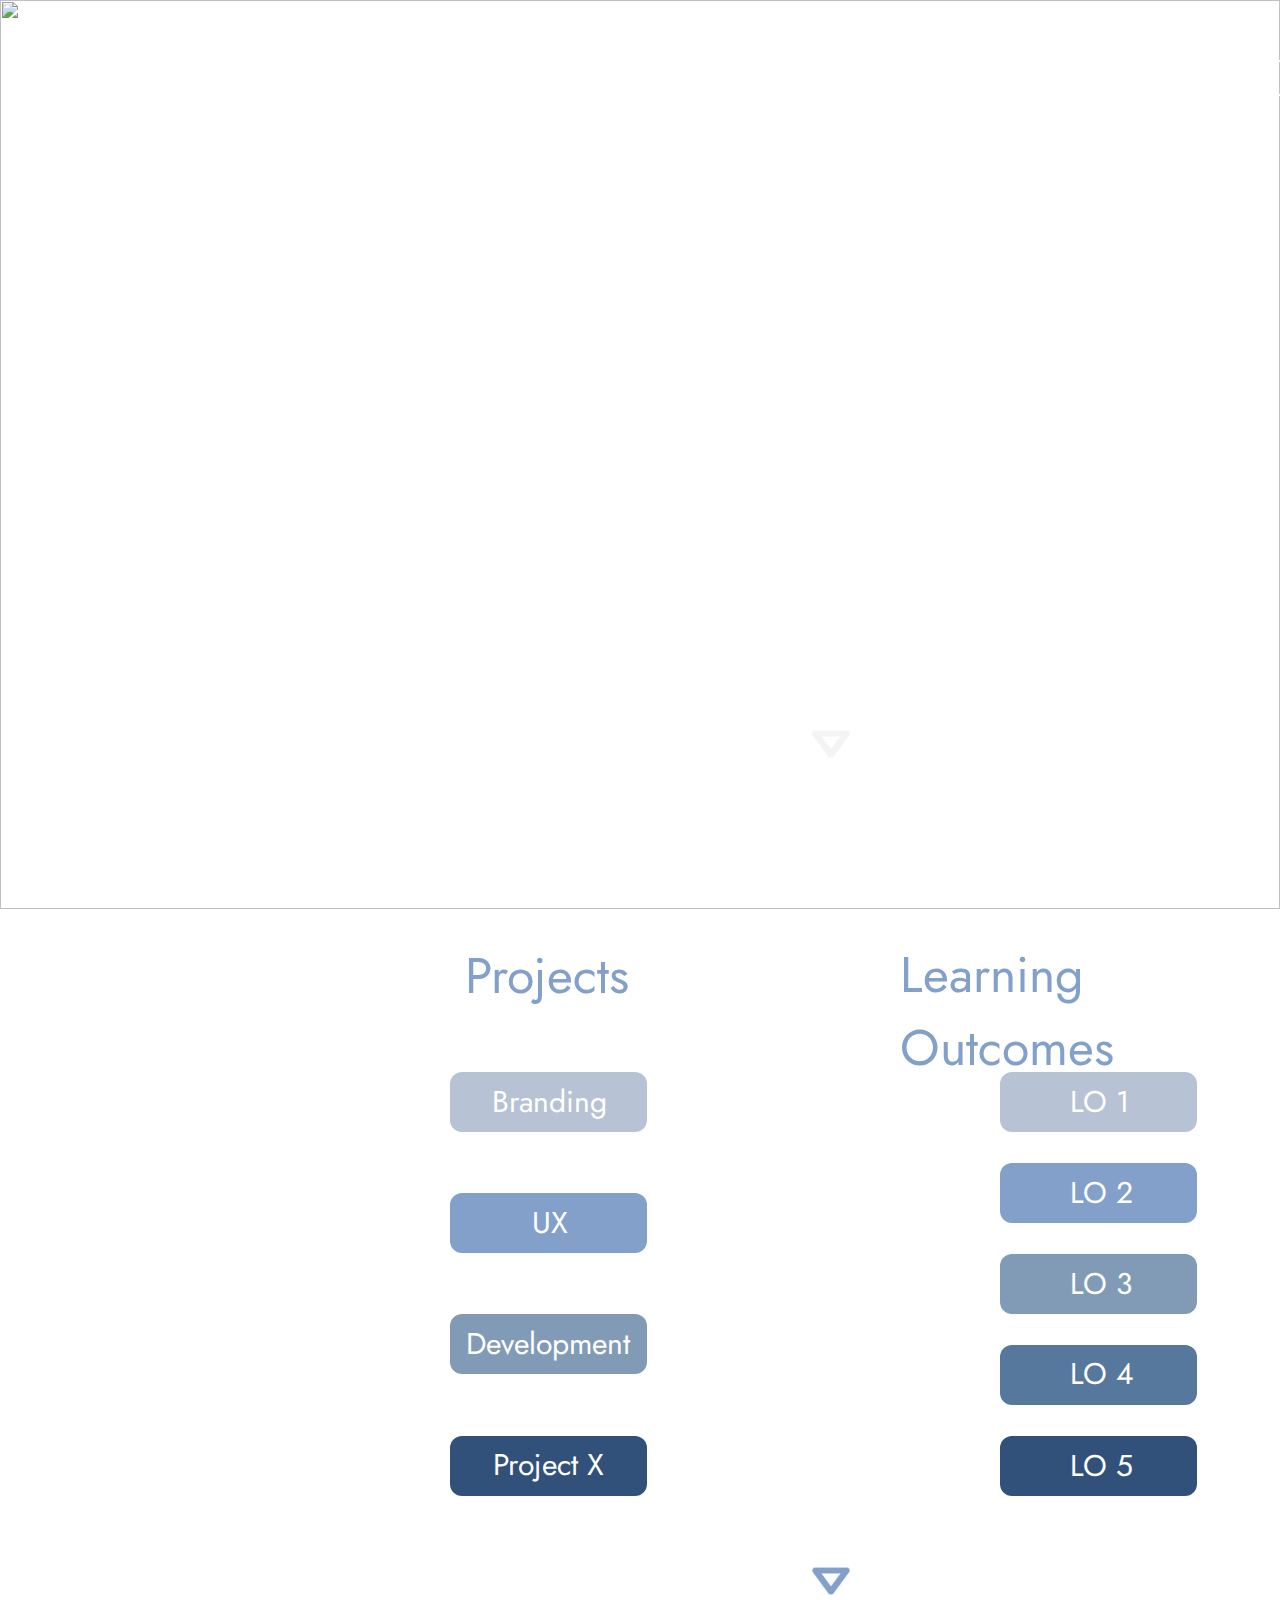
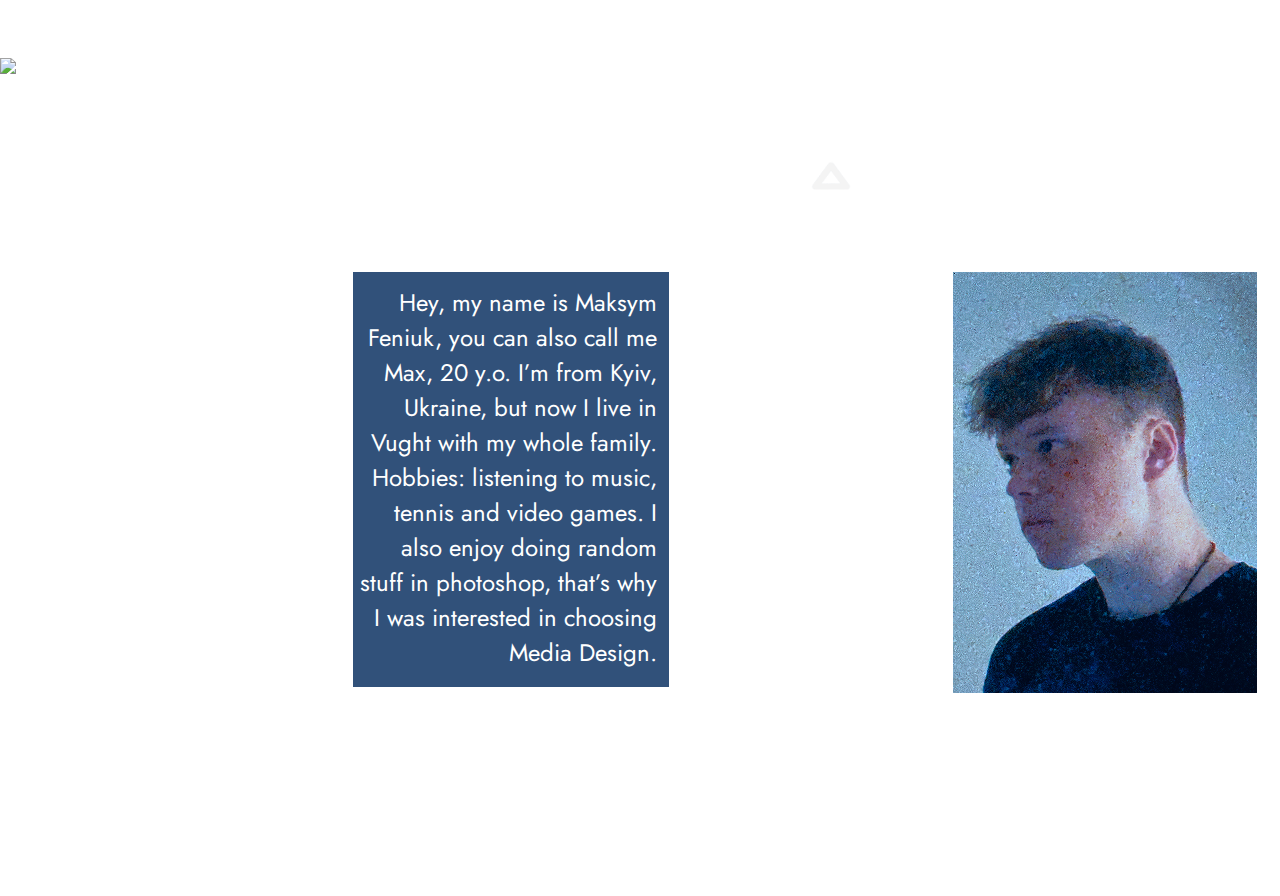
==== index.html @ cbb481b9 "more organization" ====
<!DOCTYPE html>
<html>
<head>
  	<meta charset="utf-8">
  	<meta name="viewport" content="initial-scale=1, width=device-width">
	<title>Max's Portfolio / Maksym Feniuk</title>
  	<link rel="stylesheet"  href="/css/styles.css" />
  	<link rel="stylesheet" href="https://fonts.googleapis.com/css2?family=Jost:wght@400;700&display=swap" />
  	<script src="js/script.js" defer></script>
</head>
<body>
  	<section class="portfolio">
    		<img class="max2-2-icon" alt="" src="img/MAX1.png">
    		<header class="line-parent">
      			<article class="group-child"></article>
      			<article class="group-item"></article>
      			<span class="div">2025</span>
      			<span class="media-design">Media Design</span>
      			<span class="portfolio1">Portfolio</span>
			</header>
    		<img class="afd221668cb30908ca591c407115a-icon" alt="deeper" src="img/deeper2.png" data-scroll-to="afd221668cb30908ca591c407115aImage">
    		<span class="portfolio-child"></span>
    		<span class="portfolio-item"></span>
    		<span class="portfolio-inner"></span>
    		<span class="rectangle-div"></span>
    		<span class="portfolio-child1"></span>
    		<article class="portfolio-child2"></article>
    		<article class="portfolio-child3"></article>
    		<article class="portfolio-child4"></article>
    		<article class="portfolio-child5"></article>
    		<article class="portfolio-child6"></article>
			<span class="projects" data-scroll-to="projectsText">Projects</span>
    		<span class="branding">Branding</span>
    		<span class="ux">UX</span>
    		<span class="development">Development</span>
    		<span class="project-x">Project X</span>
			<span class="learning-outcomes">Learning Outcomes</span>
			<span class="lo-1">LO 1</span>
    		<span class="lo-2">LO 2</span>
    		<span class="lo-3">LO 3</span>
    		<span class="lo-4">LO 4</span>
    		<span class="lo-5">LO 5</span>
    		<span class="hey-my-name-container">
      			<p class="hey-my-name">Hey, my name is Maksym Feniuk, you can also call me Max, 20 y.o. I’m from Kyiv, Ukraine, but now I live in Vught with my whole family. </p>
      			<p class="hey-my-name">Hobbies: listening to music, tennis and video games. I also enjoy doing random stuff in photoshop, that’s why I was interested in choosing Media Design.</p>
			</span>
			<b class="about">About</b>
    		<b class="me">Me</b>
			<img class="maksym-icon" alt="" src="img/maksym2.png">
    		<footer class="line-group">
      			<article class="group-child"></article>
      			<article class="group-item"></article>
      			<span class="div">2025</span>
      			<span class="media-design">Media Design</span>
      			<span class="portfolio1">Portfolio</span>
			</footer>
    		<img class="polygon-icon" alt="arrow" src="img/arrow.png" id="polygon">
    		<img class="portfolio-child7" alt="arrow2" src="img/arrow2.png" id="polygon1">
			<img class="polygon2-icon" alt="arrow3" src="img/arrow.png" id="polygon2">
		</section>
	</body>
</html>
---- css/styles.css ----
html {
    scroll-behavior: smooth;
}
body {
    margin: 0;
    line-height: normal;
}


.max2-2-icon {
    position: absolute;
    top: 0px;
    left: 0px;
    width: 100%;
    height: 101vh;
    object-fit: cover;
}
.group-child {
    position: absolute;
    top: -0.5px;
    left: 0.5px;
    border-top: 2px solid #fff;
    box-sizing: border-box;
    width: 1450px;
    height: 1px;
}
.group-item {
    position: absolute;
    top: 33.5px;
    left: -0.5px;
    border-top: 2px solid #fff;
    box-sizing: border-box;
    width: 1450px;
    height: 1px;
}
.div {
    position: absolute;
    top: 2px;
    right: 350px;
}
.media-design {
    position: absolute;
    top: 2px;
    left: 150px;
}
.portfolio1 {
    position: absolute;
    top: 2px;
    right: -200px;
}
.line-parent {
    position: absolute;
    top: 60px;
    left: 100px;
    width: 1085px;
    height: 35px;
    font-size: 20px;
}
.afd221668cb30908ca591c407115a-icon {
    position: absolute;
    top: 1658px;
    left: 0px;
    width: 100%;
    height: 100vh;
    object-fit: cover;
}
.portfolio-child {
    position: absolute;
    top: 1072px;
    left: 450px;
    border-radius: 12px;
    background-color: #b7c2d4;
    width: 197px;
    height: 60px;
}
.portfolio-item {
    position: absolute;
    top: 1193px;
    left: 450px;
    border-radius: 12px;
    background-color: #83a0ca;
    width: 197px;
    height: 60px;
}
.portfolio-inner {
    position: absolute;
    top: 1314px;
    left: 450px;
    border-radius: 12px;
    background-color: #819bb7;
    width: 197px;
    height: 60px;
}
.rectangle-div {
    position: absolute;
    top: 1436px;
    left: 450px;
    border-radius: 12px;
    background-color: #31517a;
    width: 197px;
    height: 60px;
}
.projects {
    position: absolute;
    top: 939px;
    left: 465px;
    font-size: 50px;
    color: #83a0ca;
}
.about {
    position: absolute;
    top: 2020px;
    left: 699px;
    font-size: 60px;
    display: inline-block;
    text-align: center;
    width: 39px;
    height: 275px;
}
.me {
    position: absolute;
    top: 2100px;
    left: 838.5px;
    font-size: 60px;
    line-height: 69.18%;
    display: inline-block;
    text-align: center;
    width: 39px;
    height: 107px;
}
.portfolio-child2 {
    position: absolute;
    top: 1072px;
    left: 1000px;
    border-radius: 12px;
    background-color: #b7c2d4;
    width: 197px;
    height: 60px;
}
.portfolio-child3 {
    position: absolute;
    top: 1163px;
    left: 1000px;
    border-radius: 12px;
    background-color: #83a0ca;
    width: 197px;
    height: 60px;
}
.portfolio-child4 {
    position: absolute;
    top: 1254px;
    left: 1000px;
    border-radius: 12px;
    background-color: #819bb7;
    width: 197px;
    height: 60px;
}
.portfolio-child5 {
    position: absolute;
    top: 1345px;
    left: 1000px;
    border-radius: 12px;
    background-color: #56789d;
    width: 197px;
    height: 60px;
}
.portfolio-child6 {
    position: absolute;
    top: 1436px;
    left: 1000px;
    border-radius: 12px;
    background-color: #31517a;
    width: 197px;
    height: 60px;
}
.learning-outcomes {
    position: absolute;
    top: 938px;
    left: 900px;
    font-size: 50px;
    color: #83a0ca;
}
.lo-1 {
    position: absolute;
    top: 1080px;
    left: 1070px;
}
.lo-2 {
    position: absolute;
    top: 1171px;
    left: 1070px;
}
.lo-3 {
    position: absolute;
    top: 1262px;
    left: 1070px;
}
.lo-4 {
    position: absolute;
    top: 1352px;
    left: 1070px;
}
.lo-5 {
    position: absolute;
    top: 1444px;
    left: 1070px;
}
.ux {
    position: absolute;
    top: 1201px;
    left: 532px;
}
.branding {
    position: absolute;
    top: 1080px;
    left: 492px;
}
.development {
    position: absolute;
    top: 1322px;
    left: 466px;
}
.project-x {
    position: absolute;
    top: 1443px;
    left: 493px;
}
.portfolio-child1 {
    position: absolute;
    top: 1869px;
    left: 350px;
    background-color: #31517a;
    border: 3px solid #fff;
    box-sizing: border-box;
    width: 322px;
    height: 421px;
}
.hey-my-name {
    margin: 0;
}
.hey-my-name-container {
    position: absolute;
    top: 1885px;
    left: 360px;
    font-size: 24px;
    text-align: right;
    display: inline-block;
    width: 297px;
    height: 390px;
}
.line-group {
    position: absolute;
    top: 2406px;
    left: 97px;
    width: 1085px;
    height: 34px;
    font-size: 20px;
}
.polygon-icon {
    position: absolute;
    top: 718px;
    left: 800px;
    border-radius: 4px;
    width: 62px;
    height: 52px;
    object-fit: contain;
    cursor: pointer;
}
.portfolio-child7 {
    position: absolute;
    top: 1555px;
    left: 800px;
    border-radius: 4px;
    width: 62px;
    height: 52px;
    object-fit: contain;
    cursor: pointer;
}
.polygon2-icon {
    position: absolute;
    top: 1750px;
    left: 800px;
    border-radius: 4px;
    width: 62px;
    height: 52px;
    object-fit: contain;
    cursor: pointer;
    transform: rotate(180deg);
}
.maksym-icon {
    position: absolute;
    top: 1869px;
    left: 950px;
    width: 304px;
    height: 421px;
    object-fit: cover;
    border: white solid 3px;
}
.portfolio {
    width: 100%;
    position: relative;
    background-color: #fff;
    height: 2496px;
    overflow: hidden;
    text-align: left;
    font-size: 30px;
    color: #fff;
    font-family: Jost;
}
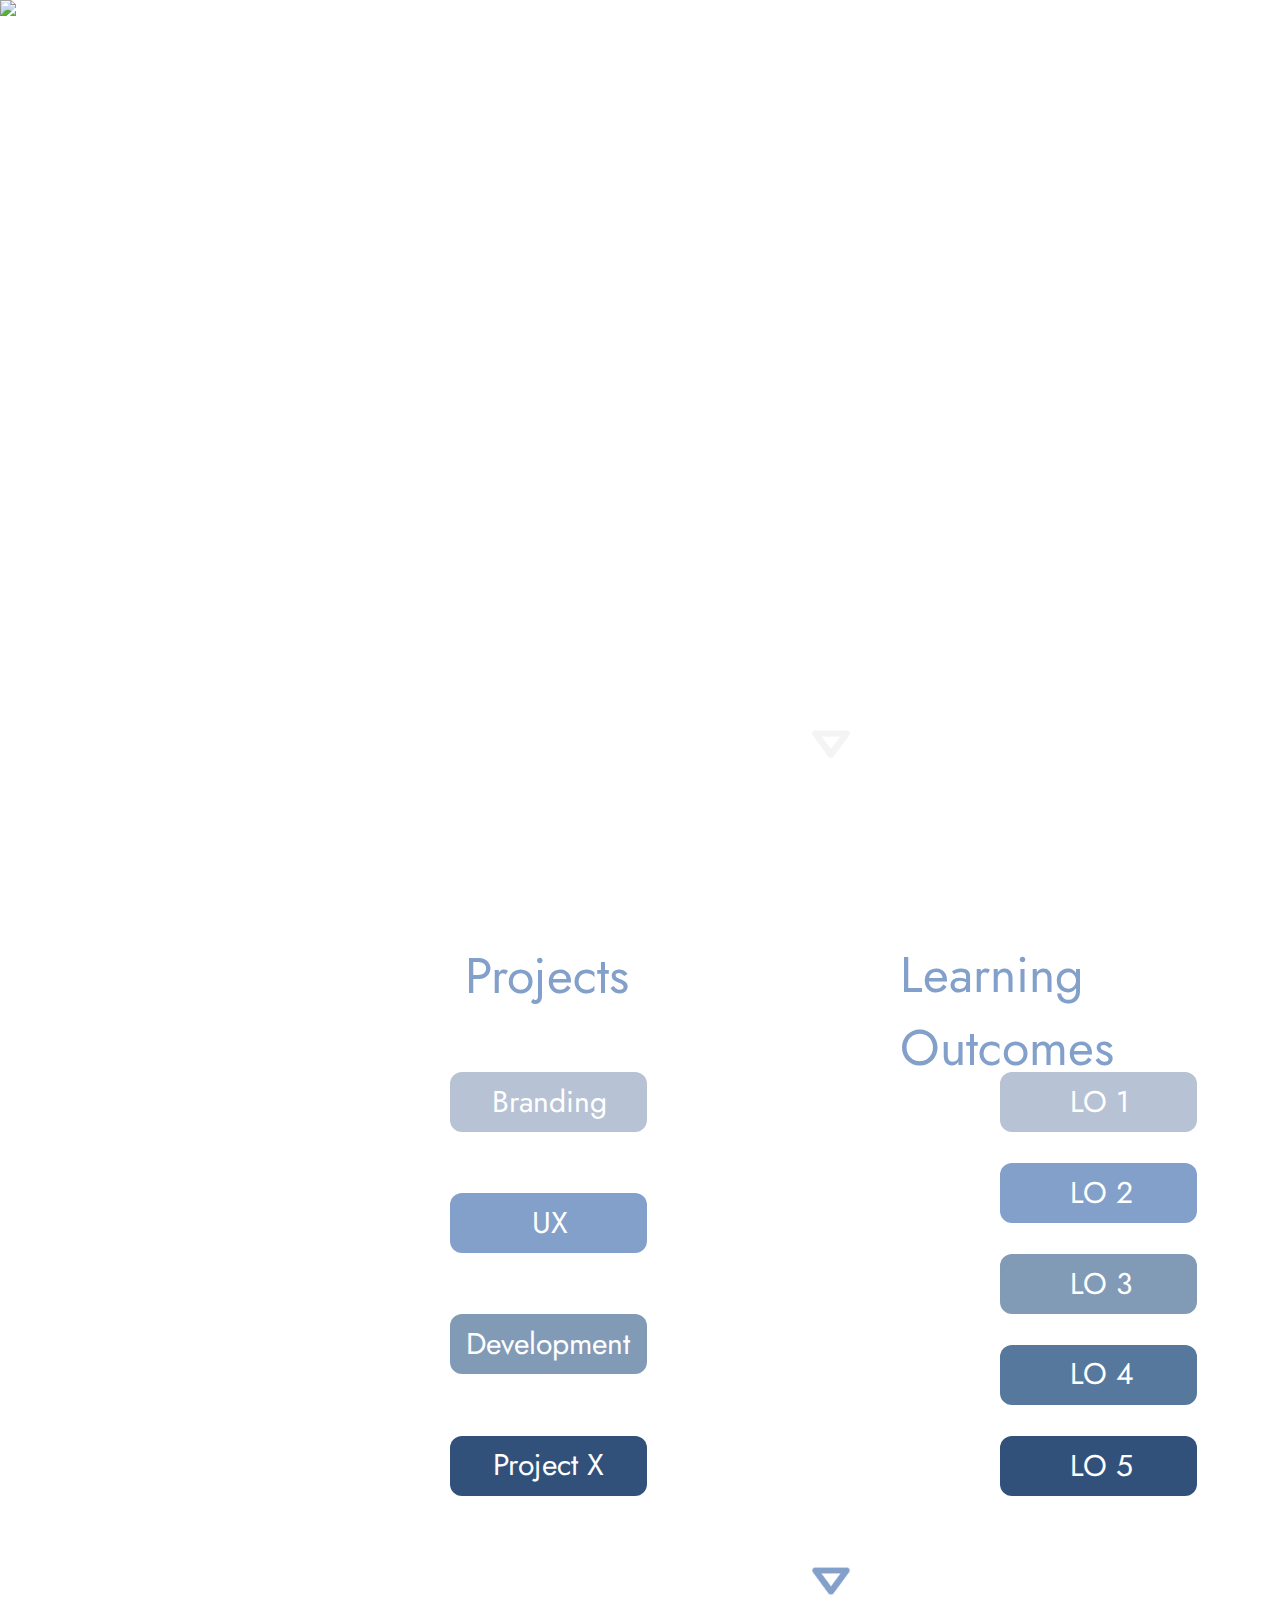
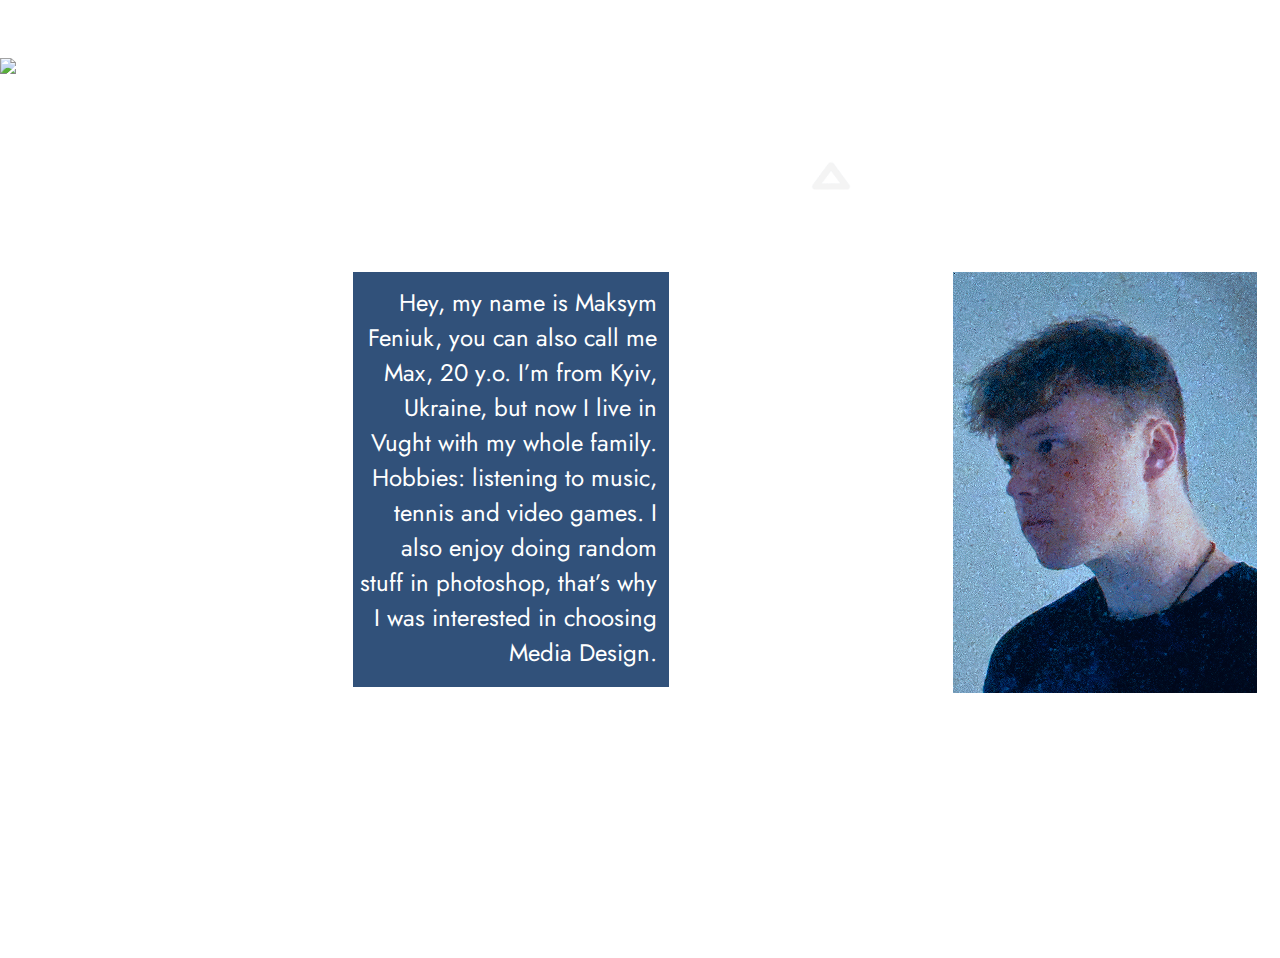
==== commit d672b017: "changed structure and some names of the objects" ====
--- a/index.html
+++ b/index.html
@@ -9,54 +9,57 @@
   	<script src="js/script.js" defer></script>
 </head>
 <body>
-  	<section class="portfolio">
-    		<img class="max2-2-icon" alt="" src="img/MAX1.png">
-    		<header class="line-parent">
-      			<article class="group-child"></article>
-      			<article class="group-item"></article>
-      			<span class="div">2025</span>
-      			<span class="media-design">Media Design</span>
-      			<span class="portfolio1">Portfolio</span>
-			</header>
-    		<img class="afd221668cb30908ca591c407115a-icon" alt="deeper" src="img/deeper2.png" data-scroll-to="afd221668cb30908ca591c407115aImage">
-    		<span class="portfolio-child"></span>
-    		<span class="portfolio-item"></span>
-    		<span class="portfolio-inner"></span>
-    		<span class="rectangle-div"></span>
-    		<span class="portfolio-child1"></span>
-    		<article class="portfolio-child2"></article>
-    		<article class="portfolio-child3"></article>
-    		<article class="portfolio-child4"></article>
-    		<article class="portfolio-child5"></article>
-    		<article class="portfolio-child6"></article>
-			<span class="projects" data-scroll-to="projectsText">Projects</span>
-    		<span class="branding">Branding</span>
-    		<span class="ux">UX</span>
-    		<span class="development">Development</span>
-    		<span class="project-x">Project X</span>
-			<span class="learning-outcomes">Learning Outcomes</span>
-			<span class="lo-1">LO 1</span>
-    		<span class="lo-2">LO 2</span>
-    		<span class="lo-3">LO 3</span>
-    		<span class="lo-4">LO 4</span>
-    		<span class="lo-5">LO 5</span>
-    		<span class="hey-my-name-container">
-      			<p class="hey-my-name">Hey, my name is Maksym Feniuk, you can also call me Max, 20 y.o. I’m from Kyiv, Ukraine, but now I live in Vught with my whole family. </p>
-      			<p class="hey-my-name">Hobbies: listening to music, tennis and video games. I also enjoy doing random stuff in photoshop, that’s why I was interested in choosing Media Design.</p>
+    <img class="max2-2-icon" alt="background" src="img/MAX1.png">
+    <header class="line-parent">
+      	<article class="group-child"></article>
+      	<article class="group-item"></article>
+      	<span class="year">2025</span>
+      	<span class="media-design">Media Design</span>
+      	<span class="portfolio1">Portfolio</span>
+	</header>
+
+	<main>
+    	<img class="deeper-icon" alt="deeper" src="img/deeper2.png" data-scroll-to="deeperImage">
+    	<span class="portfolio-child"></span>
+    	<span class="portfolio-item"></span>
+    	<span class="portfolio-inner"></span>
+    	<span class="rectangle"></span>
+    	<span class="portfolio-child1"></span>
+    	<article class="portfolio-child2"></article>
+    	<article class="portfolio-child3"></article>
+    	<article class="portfolio-child4"></article>
+    	<article class="portfolio-child5"></article>
+    	<article class="portfolio-child6"></article>
+		<span class="projects" data-scroll-to="projectsText">Projects</span>
+    	<span class="branding">Branding</span>
+    	<span class="ux">UX</span>
+    	<span class="development">Development</span>
+    	<span class="project-x">Project X</span>
+		<span class="learning-outcomes">Learning Outcomes</span>
+		<span class="lo-1">LO 1</span>
+    	<span class="lo-2">LO 2</span>
+    	<span class="lo-3">LO 3</span>
+    	<span class="lo-4">LO 4</span>
+    	<span class="lo-5">LO 5</span>
+    	<span class="hey-my-name-container">
+      		<p class="hey-my-name">Hey, my name is Maksym Feniuk, you can also call me Max, 20 y.o. I’m from Kyiv, Ukraine, but now I live in Vught with my whole family. </p>
+      		<p class="hey-my-name">Hobbies: listening to music, tennis and video games. I also enjoy doing random stuff in photoshop, that’s why I was interested in choosing Media Design.</p>
 			</span>
-			<b class="about">About</b>
-    		<b class="me">Me</b>
-			<img class="maksym-icon" alt="" src="img/maksym2.png">
-    		<footer class="line-group">
-      			<article class="group-child"></article>
-      			<article class="group-item"></article>
-      			<span class="div">2025</span>
-      			<span class="media-design">Media Design</span>
-      			<span class="portfolio1">Portfolio</span>
-			</footer>
-    		<img class="polygon-icon" alt="arrow" src="img/arrow.png" id="polygon">
-    		<img class="portfolio-child7" alt="arrow2" src="img/arrow2.png" id="polygon1">
-			<img class="polygon2-icon" alt="arrow3" src="img/arrow.png" id="polygon2">
-		</section>
-	</body>
+		<b class="about">About</b>
+    	<b class="me">Me</b>
+		<img class="maksym-icon" alt="" src="img/maksym2.png">
+	</main>
+
+    <footer class="line-group">
+      	<article class="group-child"></article>
+      	<article class="group-item"></article>
+      	<span class="year">2025</span>
+      	<span class="media-design">Media Design</span>
+      	<span class="portfolio1">Portfolio</span>
+	
+	</footer>
+    	<img class="polygon-icon" alt="arrow" src="img/arrow.png" id="polygon">
+    	<img class="portfolio-child7" alt="arrow2" src="img/arrow2.png" id="polygon1">
+		<img class="polygon2-icon" alt="arrow3" src="img/arrow.png" id="polygon2">
+</body>
 </html>--- a/css/styles.css
+++ b/css/styles.css
@@ -4,15 +4,21 @@
 body {
     margin: 0;
     line-height: normal;
-}
-
-
+    width: 100%;
+    position: relative;
+    background-color: #fff;
+    height: 2496px;
+    text-align: left;
+    font-size: 30px;
+    color: #fff;
+    font-family: Jost;
+}
 .max2-2-icon {
     position: absolute;
     top: 0px;
     left: 0px;
     width: 100%;
-    height: 101vh;
+    height: 100vh;
     object-fit: cover;
 }
 .group-child {
@@ -33,10 +39,10 @@
     width: 1450px;
     height: 1px;
 }
-.div {
+.year {
     position: absolute;
     top: 2px;
-    right: 350px;
+    right: 330px;
 }
 .media-design {
     position: absolute;
@@ -56,7 +62,7 @@
     height: 35px;
     font-size: 20px;
 }
-.afd221668cb30908ca591c407115a-icon {
+.deeper-icon {
     position: absolute;
     top: 1658px;
     left: 0px;
@@ -91,7 +97,7 @@
     width: 197px;
     height: 60px;
 }
-.rectangle-div {
+.rectangle {
     position: absolute;
     top: 1436px;
     left: 450px;
@@ -295,15 +301,4 @@
     height: 421px;
     object-fit: cover;
     border: white solid 3px;
-}
-.portfolio {
-    width: 100%;
-    position: relative;
-    background-color: #fff;
-    height: 2496px;
-    overflow: hidden;
-    text-align: left;
-    font-size: 30px;
-    color: #fff;
-    font-family: Jost;
 }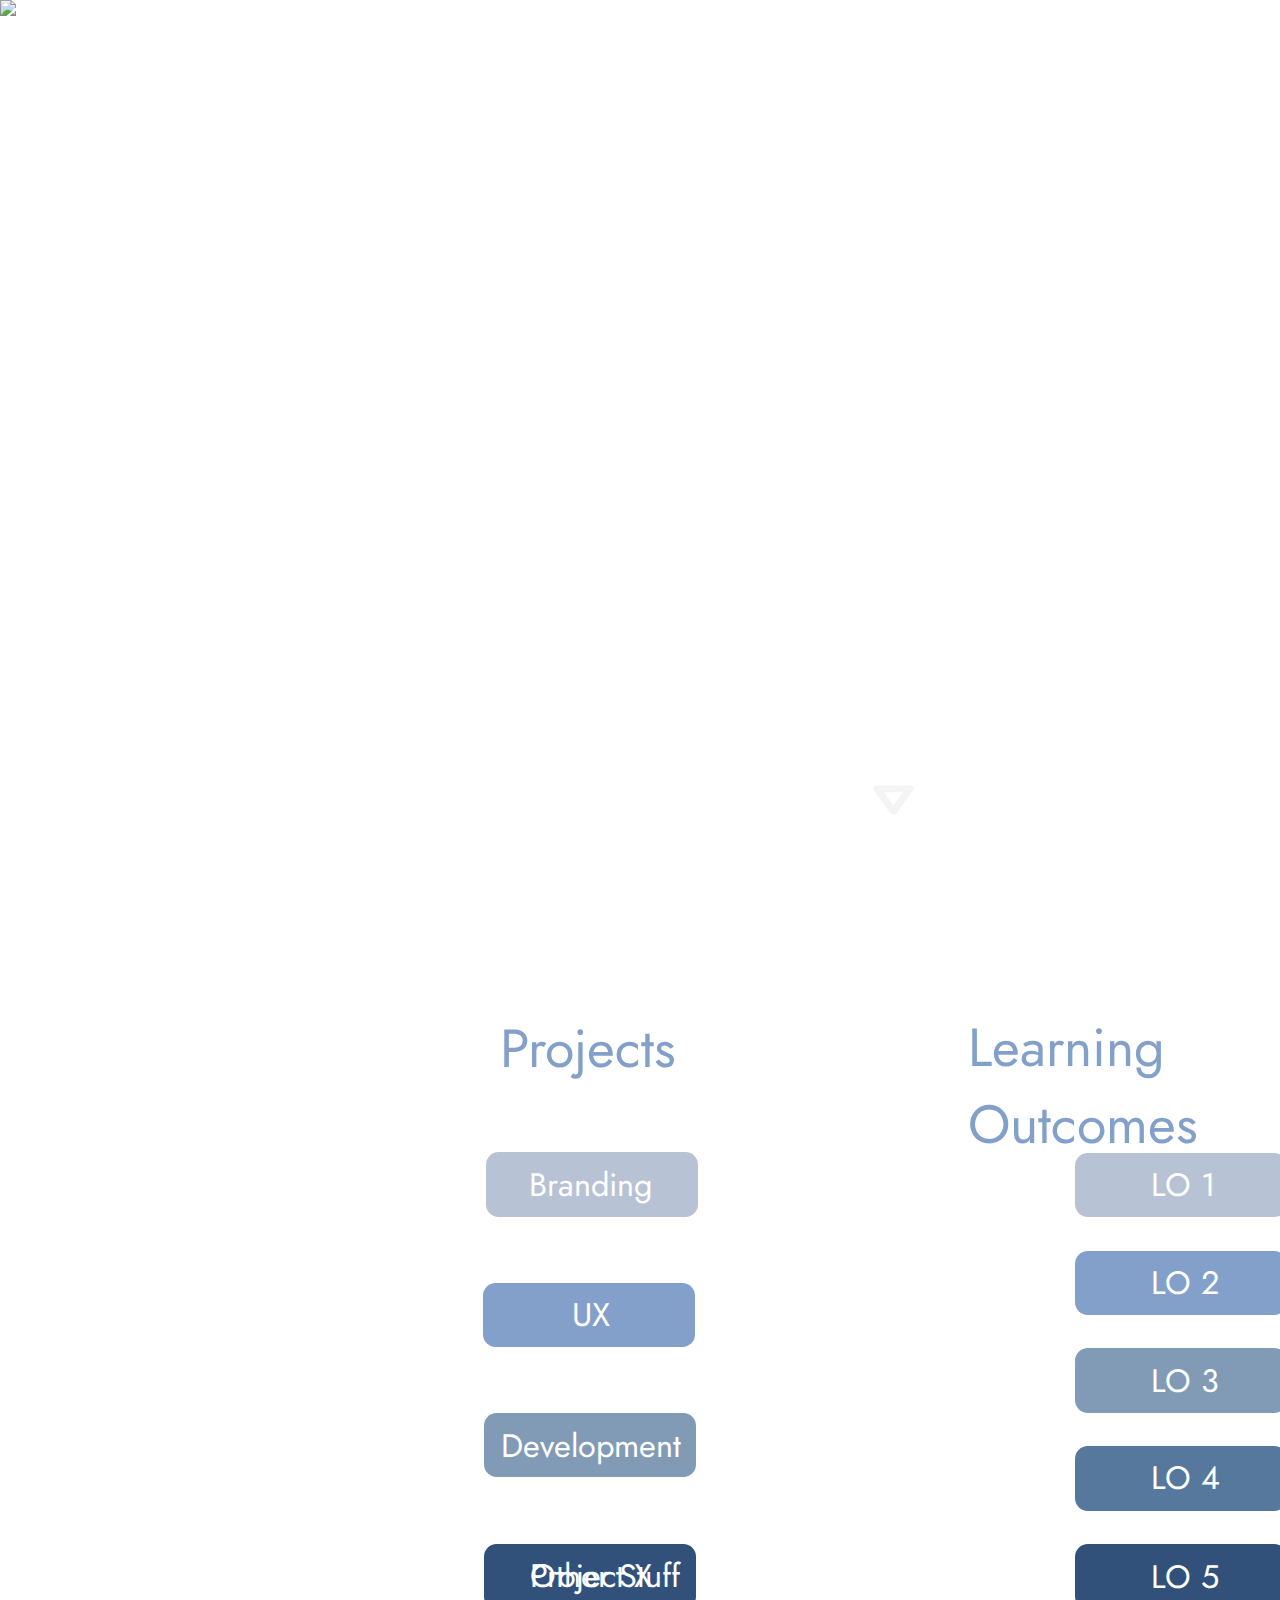
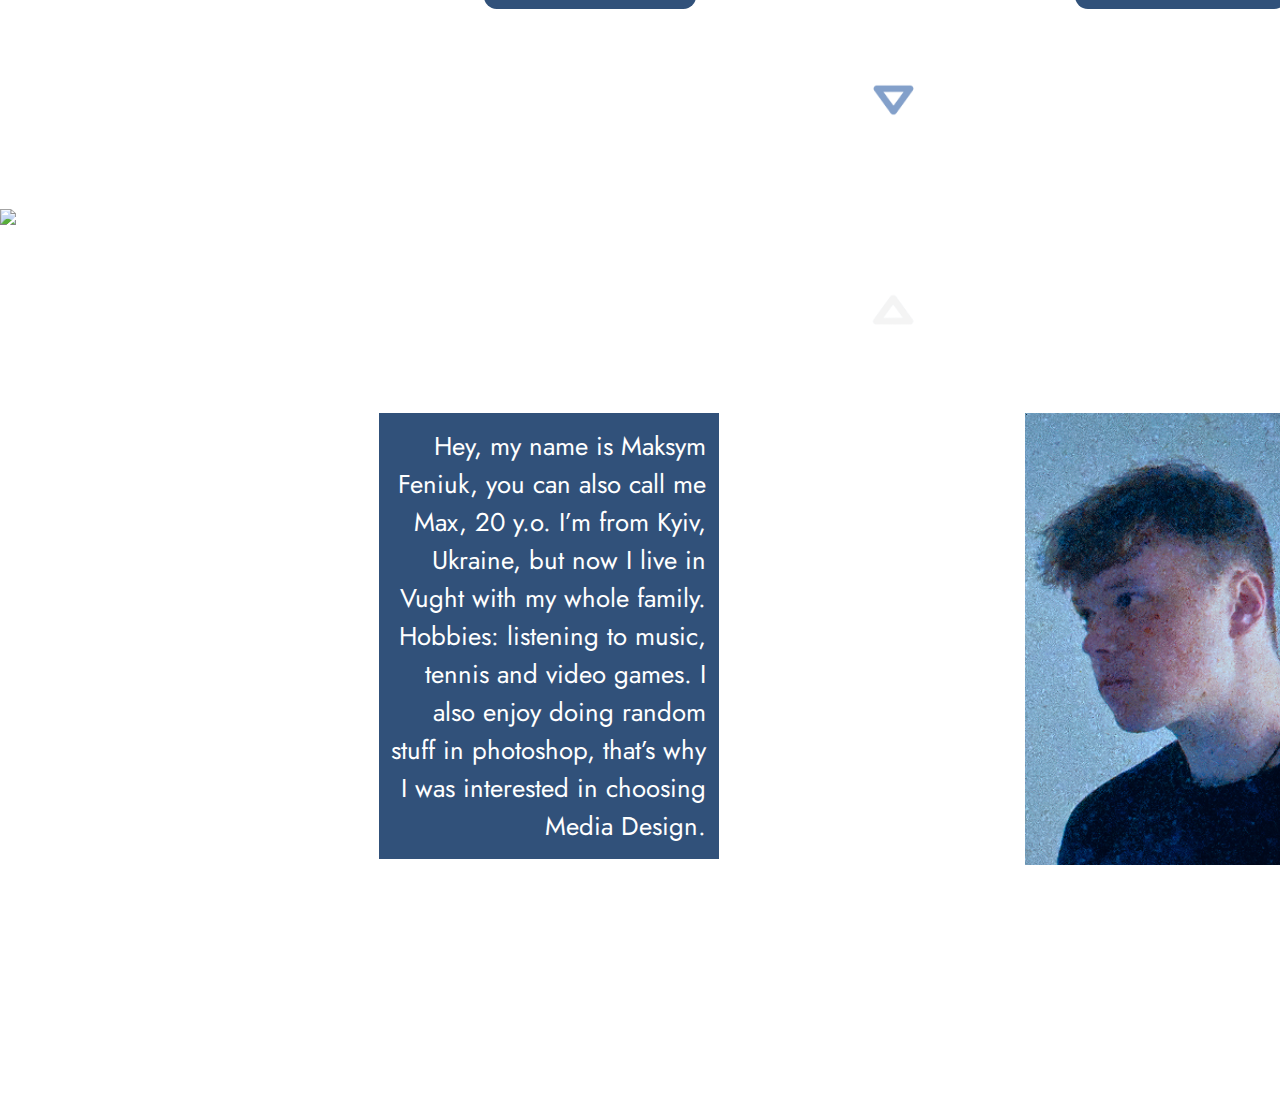
==== commit 82d3e124: "organized css" ====
--- a/index.html
+++ b/index.html
@@ -35,6 +35,7 @@
     	<span class="ux">UX</span>
     	<span class="development">Development</span>
     	<span class="project-x">Project X</span>
+		<span class="other-stuff">Other Stuff</span>
 		<span class="learning-outcomes">Learning Outcomes</span>
 		<span class="lo-1">LO 1</span>
     	<span class="lo-2">LO 2</span>
--- a/css/styles.css
+++ b/css/styles.css
@@ -7,298 +7,303 @@
     width: 100%;
     position: relative;
     background-color: #fff;
-    height: 2496px;
+    height: 298vh;
     text-align: left;
-    font-size: 30px;
+    font-size: 3.6vh;
     color: #fff;
     font-family: Jost;
 }
 .max2-2-icon {
     position: absolute;
-    top: 0px;
-    left: 0px;
+    top: 0;
+    left: 0;
     width: 100%;
     height: 100vh;
     object-fit: cover;
 }
 .group-child {
     position: absolute;
-    top: -0.5px;
-    left: 0.5px;
-    border-top: 2px solid #fff;
+    top: -0.5vh;
+    left: -0.06vh;
+    border-top: 0.2vh solid #fff;
     box-sizing: border-box;
-    width: 1450px;
-    height: 1px;
+    width: 173vh;
+    height: 0.12vh;
 }
 .group-item {
     position: absolute;
-    top: 33.5px;
-    left: -0.5px;
-    border-top: 2px solid #fff;
+    top: 4vh;
+    left: -0.06vh;
+    border-top: 0.2vh solid #fff;
     box-sizing: border-box;
-    width: 1450px;
-    height: 1px;
+    width: 173vh;
+    height: 0.12vh;
 }
 .year {
     position: absolute;
-    top: 2px;
-    right: 330px;
+    top: 0.2vh;
+    right: 39vh;
 }
 .media-design {
     position: absolute;
-    top: 2px;
-    left: 150px;
+    top: 0.2vh;
+    left: 18vh;
 }
 .portfolio1 {
     position: absolute;
-    top: 2px;
-    right: -200px;
+    top: 0.2vh;
+    right: -24vh;
 }
 .line-parent {
     position: absolute;
-    top: 60px;
-    left: 100px;
-    width: 1085px;
-    height: 35px;
-    font-size: 20px;
+    top: 7vh;
+    left: 12vh;
+    width: 130vh;
+    height: 4vh;
+    font-size: 2.5vh;
 }
 .deeper-icon {
     position: absolute;
-    top: 1658px;
-    left: 0px;
+    top: 201vh;
+    left: 0;
     width: 100%;
     height: 100vh;
     object-fit: cover;
 }
 .portfolio-child {
     position: absolute;
-    top: 1072px;
-    left: 450px;
-    border-radius: 12px;
+    top: 128vh;
+    left: 54vh;
+    border-radius: 1.4vh;
     background-color: #b7c2d4;
-    width: 197px;
-    height: 60px;
+    width: 23.5vh;
+    height: 7.2vh;
 }
 .portfolio-item {
     position: absolute;
-    top: 1193px;
-    left: 450px;
-    border-radius: 12px;
+    top: 142.5vh;
+    left: 53.7vh;
+    border-radius: 1.4vh;
     background-color: #83a0ca;
-    width: 197px;
-    height: 60px;
+    width: 23.5vh;
+    height: 7.16vh;
 }
 .portfolio-inner {
     position: absolute;
-    top: 1314px;
-    left: 450px;
-    border-radius: 12px;
+    top: 156.99vh;
+    left: 53.76vh;
+    border-radius: 1.4vh;
     background-color: #819bb7;
-    width: 197px;
-    height: 60px;
+    width: 23.53vh;
+    height: 7.17vh;
 }
 .rectangle {
     position: absolute;
-    top: 1436px;
-    left: 450px;
-    border-radius: 12px;
+    top: 171.56vh;
+    left: 53.76vh;
+    border-radius: 1.4vh;
     background-color: #31517a;
-    width: 197px;
-    height: 60px;
-}
-.projects {
-    position: absolute;
-    top: 939px;
-    left: 465px;
-    font-size: 50px;
-    color: #83a0ca;
+    width: 23.53vh;
+    height: 7.17vh;
 }
 .about {
     position: absolute;
-    top: 2020px;
-    left: 699px;
-    font-size: 60px;
+    top: 241.34vh;
+    left: 83.51vh;
+    font-size: 7.17vh;
     display: inline-block;
     text-align: center;
-    width: 39px;
-    height: 275px;
+    width: 4.66vh;
+    height: 32.85vh;
 }
 .me {
     position: absolute;
-    top: 2100px;
-    left: 838.5px;
-    font-size: 60px;
+    top: 250.89vh;
+    left: 100.179vh;
+    font-size: 7.168vh;
     line-height: 69.18%;
     display: inline-block;
     text-align: center;
-    width: 39px;
-    height: 107px;
+    width: 4.659vh;
+    height: 12.78vh;
 }
 .portfolio-child2 {
     position: absolute;
-    top: 1072px;
-    left: 1000px;
-    border-radius: 12px;
+    top: 128.07vh;
+    left: 119.47vh;
+    border-radius: 1.433vh;
     background-color: #b7c2d4;
-    width: 197px;
-    height: 60px;
+    width: 23.536vh;
+    height: 7.168vh;
 }
 .portfolio-child3 {
     position: absolute;
-    top: 1163px;
-    left: 1000px;
-    border-radius: 12px;
+    top: 138.948vh;
+    left: 119.47vh;
+    border-radius: 1.433vh;
     background-color: #83a0ca;
-    width: 197px;
-    height: 60px;
+    width: 23.536vh;
+    height: 7.168vh;
 }
 .portfolio-child4 {
     position: absolute;
-    top: 1254px;
-    left: 1000px;
-    border-radius: 12px;
+    top: 149.82vh;
+    left: 119.47vh;
+    border-radius: 1.433vh;
     background-color: #819bb7;
-    width: 197px;
-    height: 60px;
+    width: 23.536vh;
+    height: 7.168vh;
 }
 .portfolio-child5 {
     position: absolute;
-    top: 1345px;
-    left: 1000px;
-    border-radius: 12px;
+    top: 160.69vh;
+    left: 119.47vh;
+    border-radius: 1.433vh;
     background-color: #56789d;
-    width: 197px;
-    height: 60px;
+    width: 23.536vh;
+    height: 7.168vh;
 }
 .portfolio-child6 {
     position: absolute;
-    top: 1436px;
-    left: 1000px;
-    border-radius: 12px;
+    top: 171.56vh;
+    left: 119.47vh;
+    border-radius: 1.433vh;
     background-color: #31517a;
-    width: 197px;
-    height: 60px;
+    width: 23.536vh;
+    height: 7.168vh;
+}
+.projects {
+    position: absolute;
+    top: 112.18vh;
+    left: 55.55vh;
+    font-size: 5.97vh;
+    color: #83a0ca;
 }
 .learning-outcomes {
     position: absolute;
-    top: 938px;
-    left: 900px;
-    font-size: 50px;
+    top: 112.06vh;
+    left: 107.52vh;
+    font-size: 5.97vh;
     color: #83a0ca;
 }
 .lo-1 {
     position: absolute;
-    top: 1080px;
-    left: 1070px;
+    top: 129.03vh;
+    left: 127.837vh;
 }
 .lo-2 {
     position: absolute;
-    top: 1171px;
-    left: 1070px;
+    top: 139.9vh;
+    left: 127.837vh;
 }
 .lo-3 {
     position: absolute;
-    top: 1262px;
-    left: 1070px;
+    top: 150.77vh;
+    left: 127.837vh;
 }
 .lo-4 {
     position: absolute;
-    top: 1352px;
-    left: 1070px;
+    top: 161.529vh;
+    left: 127.837vh;
 }
 .lo-5 {
     position: absolute;
-    top: 1444px;
-    left: 1070px;
+    top: 172.52vh;
+    left: 127.837vh;
+}
+.branding {
+    position: absolute;
+    top: 129.03vh;
+    left: 58.78vh;
 }
 .ux {
     position: absolute;
-    top: 1201px;
-    left: 532px;
-}
-.branding {
-    position: absolute;
-    top: 1080px;
-    left: 492px;
+    top: 143.48vh;
+    left: 63.56vh;
 }
 .development {
     position: absolute;
-    top: 1322px;
-    left: 466px;
+    top: 157.945vh;
+    left: 55.67vh;
 }
 .project-x {
     position: absolute;
-    top: 1443px;
-    left: 493px;
+    top: 172.4vh;
+    left: 58.9vh;
+}
+.other-stuff  {
+    position: absolute;
+    top: 172.4vh;
+    left: 58.9vh;
 }
 .portfolio-child1 {
     position: absolute;
-    top: 1869px;
-    left: 350px;
+    top: 223.29vh;
+    left: 41.8vh;
     background-color: #31517a;
-    border: 3px solid #fff;
+    border: 0.358vh solid #fff;
     box-sizing: border-box;
-    width: 322px;
-    height: 421px;
+    width: 38.47vh;
+    height: 50.29vh;
 }
 .hey-my-name {
     margin: 0;
 }
 .hey-my-name-container {
     position: absolute;
-    top: 1885px;
-    left: 360px;
-    font-size: 24px;
+    top: 225.209vh;
+    left: 43.01vh;
+    font-size: 2.86vh;
     text-align: right;
     display: inline-block;
-    width: 297px;
-    height: 390px;
+    width: 35.48vh;
+    height: 46.59vh;
 }
 .line-group {
     position: absolute;
-    top: 2406px;
-    left: 97px;
-    width: 1085px;
-    height: 34px;
-    font-size: 20px;
+    top: 287.45vh;
+    left: 11.58vh;
+    width: 129.62vh;
+    height: 4.06vh;
+    font-size: 2.389vh;
 }
 .polygon-icon {
     position: absolute;
-    top: 718px;
-    left: 800px;
-    border-radius: 4px;
-    width: 62px;
-    height: 52px;
+    top: 85.78vh;
+    left: 95.579vh;
+    border-radius: 0.477vh;
+    width: 7.407vh;
+    height: 6.212vh;
     object-fit: contain;
     cursor: pointer;
 }
 .portfolio-child7 {
     position: absolute;
-    top: 1555px;
-    left: 800px;
-    border-radius: 4px;
-    width: 62px;
-    height: 52px;
+    top: 185.78vh;
+    left: 95.57vh;
+    border-radius: 0.477vh;
+    width: 7.407vh;
+    height: 6.212vh;
     object-fit: contain;
     cursor: pointer;
 }
 .polygon2-icon {
     position: absolute;
-    top: 1750px;
-    left: 800px;
-    border-radius: 4px;
-    width: 62px;
-    height: 52px;
+    top: 209.08vh;
+    left: 95.579vh;
+    border-radius: 0.477vh;
+    width: 7.407vh;
+    height: 6.212vh;
     object-fit: contain;
     cursor: pointer;
     transform: rotate(180deg);
 }
 .maksym-icon {
     position: absolute;
-    top: 1869px;
-    left: 950px;
-    width: 304px;
-    height: 421px;
+    top: 223.297vh;
+    left: 113.5vh;
+    width: 36.32vh;
+    height: 50.29vh;
     object-fit: cover;
-    border: white solid 3px;
+    border: white solid 0.358vh;
 }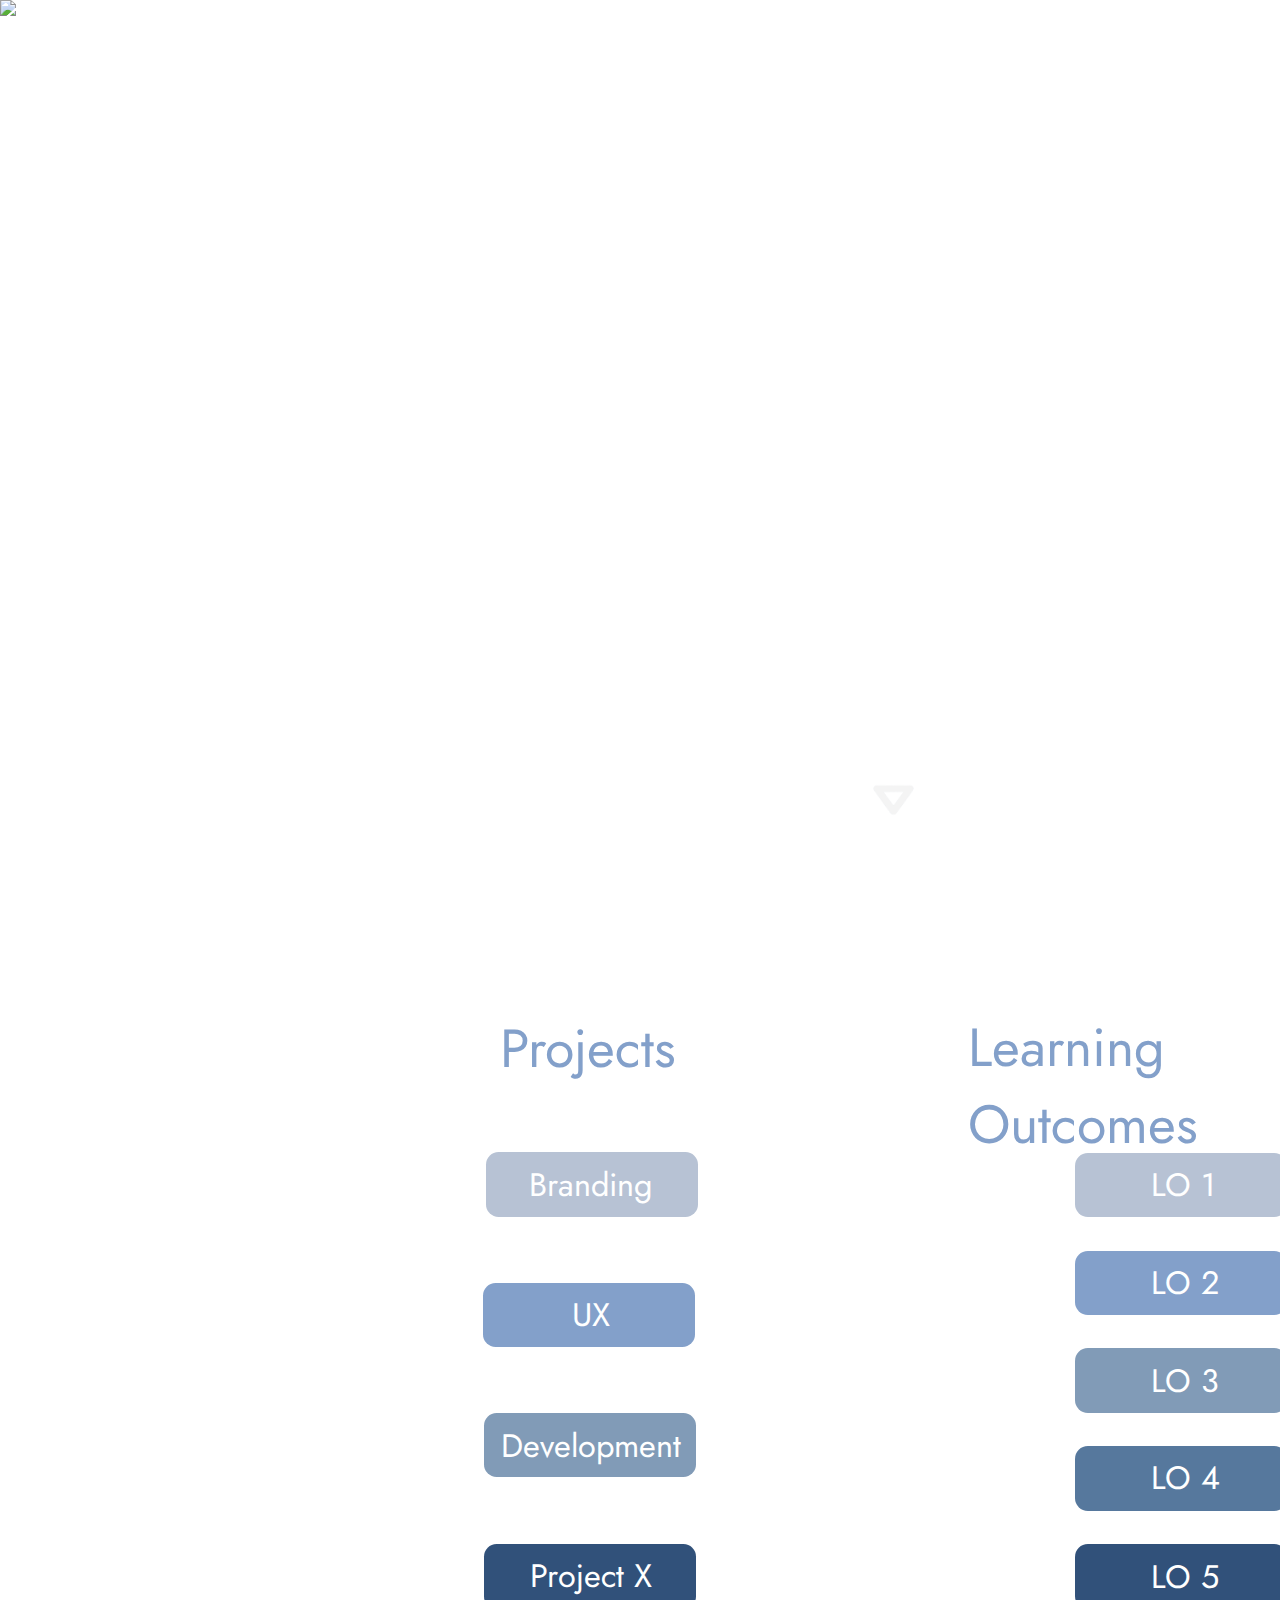
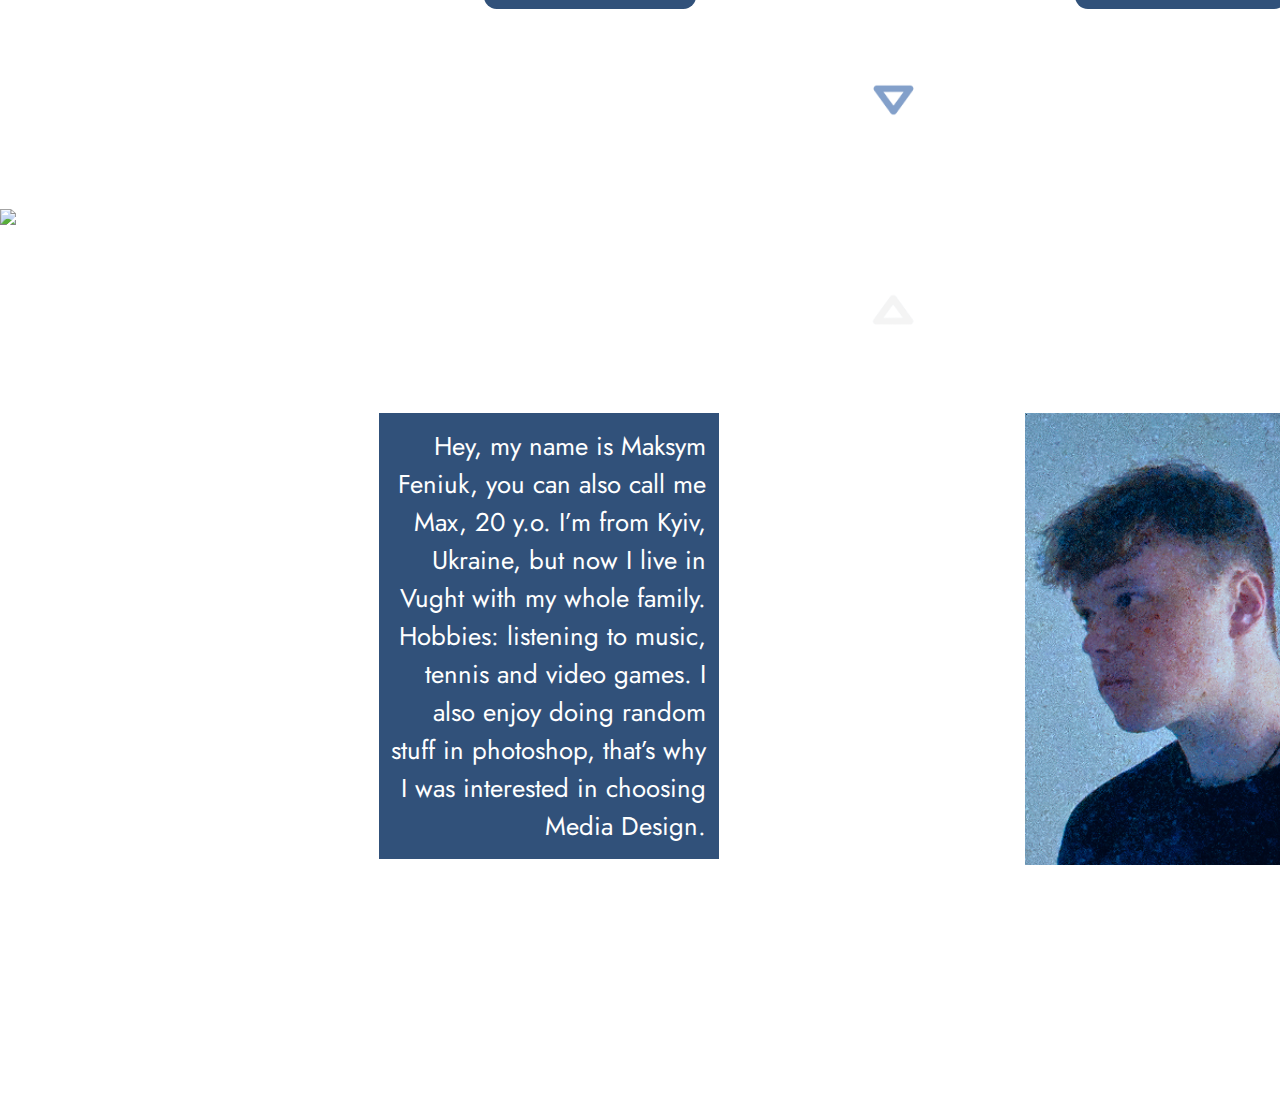
==== commit a9f9599b: "removed other stuff" ====
--- a/index.html
+++ b/index.html
@@ -35,7 +35,6 @@
     	<span class="ux">UX</span>
     	<span class="development">Development</span>
     	<span class="project-x">Project X</span>
-		<span class="other-stuff">Other Stuff</span>
 		<span class="learning-outcomes">Learning Outcomes</span>
 		<span class="lo-1">LO 1</span>
     	<span class="lo-2">LO 2</span>
--- a/css/styles.css
+++ b/css/styles.css
@@ -231,11 +231,6 @@
     top: 172.4vh;
     left: 58.9vh;
 }
-.other-stuff  {
-    position: absolute;
-    top: 172.4vh;
-    left: 58.9vh;
-}
 .portfolio-child1 {
     position: absolute;
     top: 223.29vh;
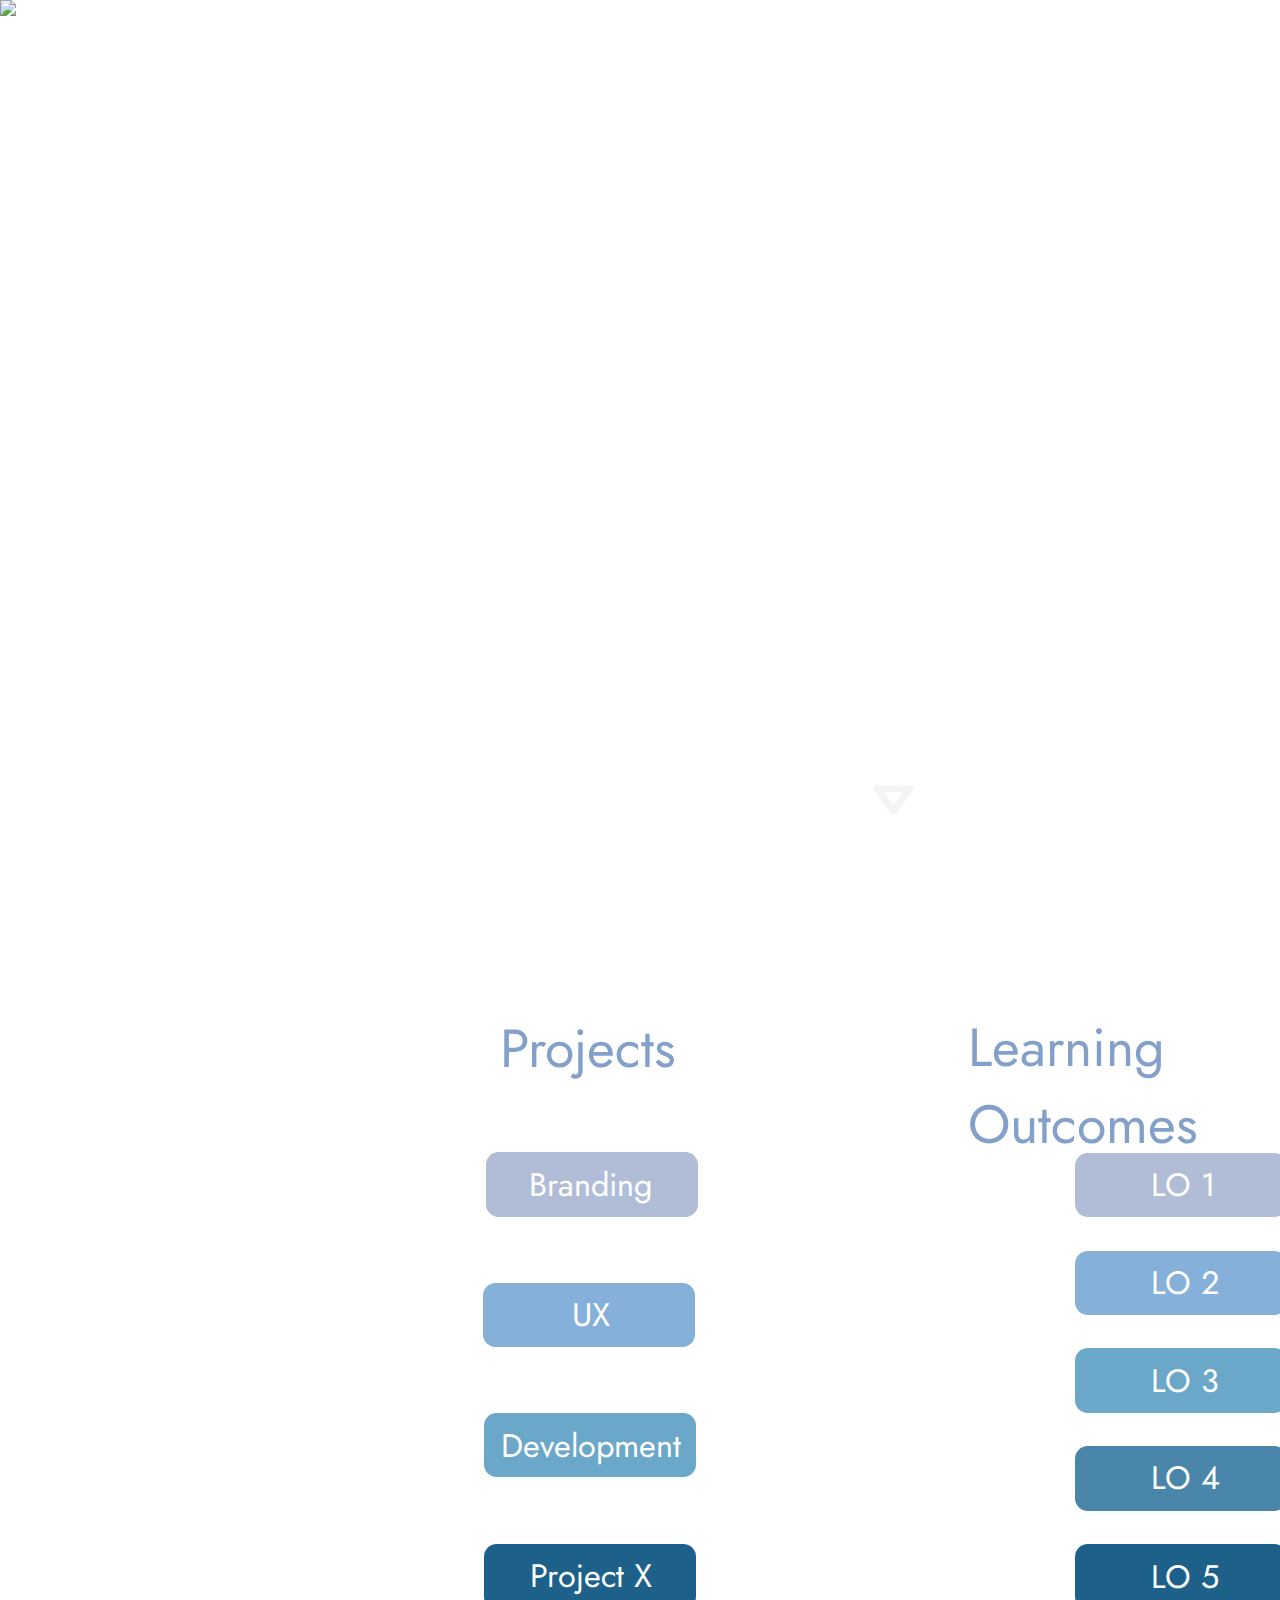
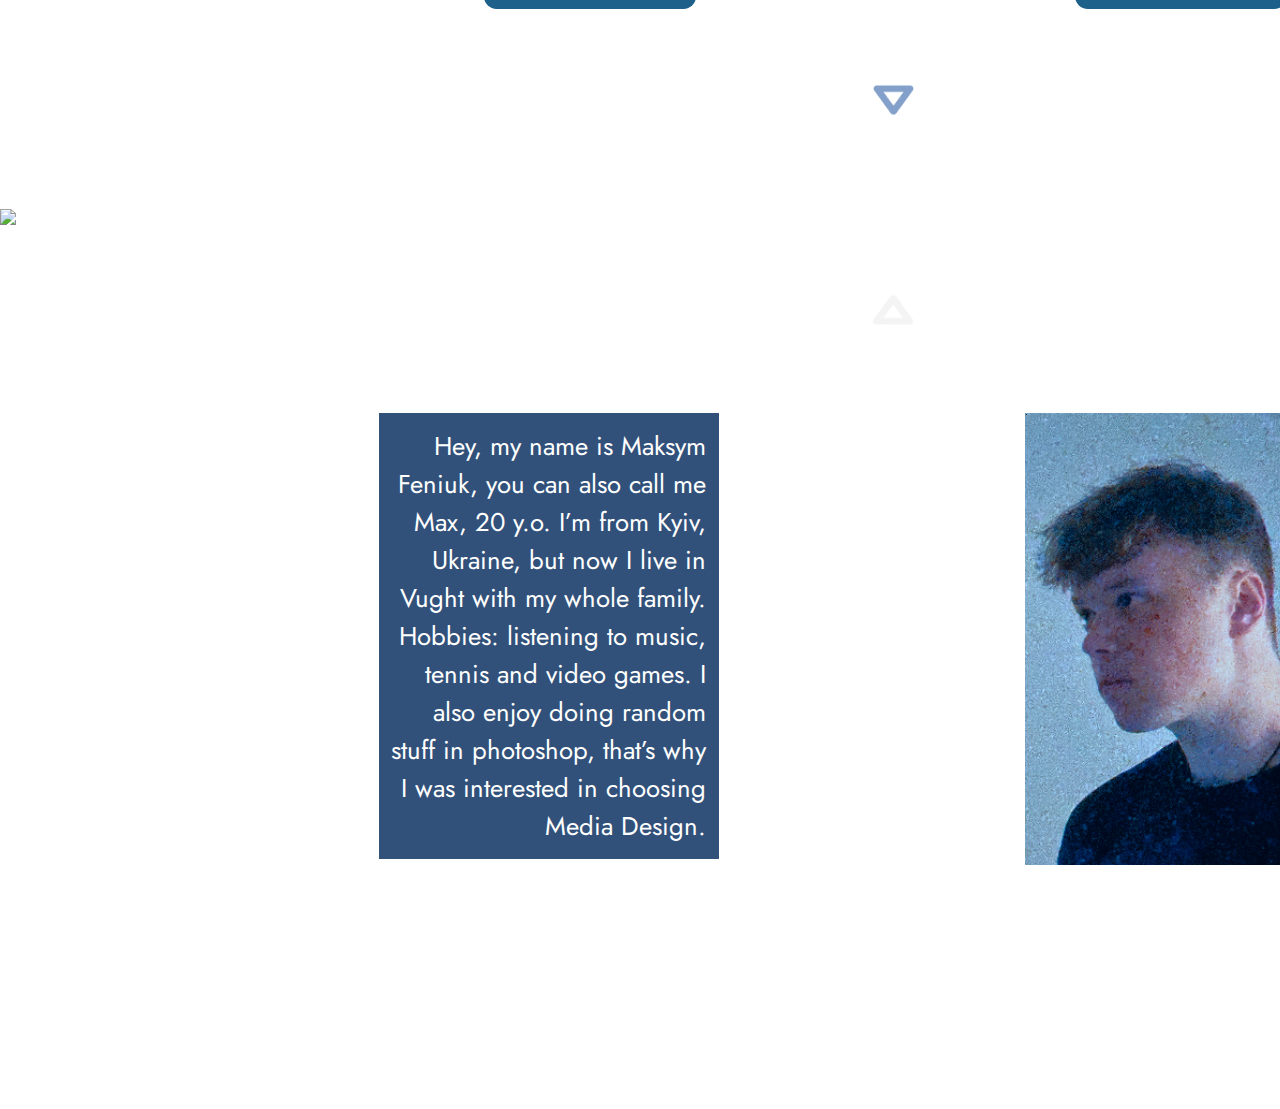
==== commit 350f9d7d: "changed span to article, added background to branding page" ====
--- a/index.html
+++ b/index.html
@@ -20,11 +20,11 @@
 
 	<main>
     	<img class="deeper-icon" alt="deeper" src="img/deeper2.png" data-scroll-to="deeperImage">
-    	<span class="portfolio-child"></span>
-    	<span class="portfolio-item"></span>
-    	<span class="portfolio-inner"></span>
-    	<span class="rectangle"></span>
-    	<span class="portfolio-child1"></span>
+    	<article class="portfolio-child"></article>
+    	<article class="portfolio-item"></article>
+    	<article class="portfolio-inner"></article>
+    	<article class="rectangle"></article>
+    	<article class="portfolio-child1"></article>
     	<article class="portfolio-child2"></article>
     	<article class="portfolio-child3"></article>
     	<article class="portfolio-child4"></article>
--- a/css/styles.css
+++ b/css/styles.css
@@ -75,7 +75,7 @@
     top: 128vh;
     left: 54vh;
     border-radius: 1.4vh;
-    background-color: #b7c2d4;
+    background-color: #B1BDD7;
     width: 23.5vh;
     height: 7.2vh;
 }
@@ -84,7 +84,7 @@
     top: 142.5vh;
     left: 53.7vh;
     border-radius: 1.4vh;
-    background-color: #83a0ca;
+    background-color: #85B0DA;
     width: 23.5vh;
     height: 7.16vh;
 }
@@ -93,7 +93,7 @@
     top: 156.99vh;
     left: 53.76vh;
     border-radius: 1.4vh;
-    background-color: #819bb7;
+    background-color: #6BA7C9;
     width: 23.53vh;
     height: 7.17vh;
 }
@@ -102,7 +102,7 @@
     top: 171.56vh;
     left: 53.76vh;
     border-radius: 1.4vh;
-    background-color: #31517a;
+    background-color: #1D608A;
     width: 23.53vh;
     height: 7.17vh;
 }
@@ -132,7 +132,7 @@
     top: 128.07vh;
     left: 119.47vh;
     border-radius: 1.433vh;
-    background-color: #b7c2d4;
+    background-color: #B1BDD7;
     width: 23.536vh;
     height: 7.168vh;
 }
@@ -141,7 +141,7 @@
     top: 138.948vh;
     left: 119.47vh;
     border-radius: 1.433vh;
-    background-color: #83a0ca;
+    background-color: #85B0DA;
     width: 23.536vh;
     height: 7.168vh;
 }
@@ -150,7 +150,7 @@
     top: 149.82vh;
     left: 119.47vh;
     border-radius: 1.433vh;
-    background-color: #819bb7;
+    background-color: #6BA7C9;
     width: 23.536vh;
     height: 7.168vh;
 }
@@ -159,7 +159,7 @@
     top: 160.69vh;
     left: 119.47vh;
     border-radius: 1.433vh;
-    background-color: #56789d;
+    background-color: #4986A9;
     width: 23.536vh;
     height: 7.168vh;
 }
@@ -168,7 +168,7 @@
     top: 171.56vh;
     left: 119.47vh;
     border-radius: 1.433vh;
-    background-color: #31517a;
+    background-color: #1D608A;
     width: 23.536vh;
     height: 7.168vh;
 }
